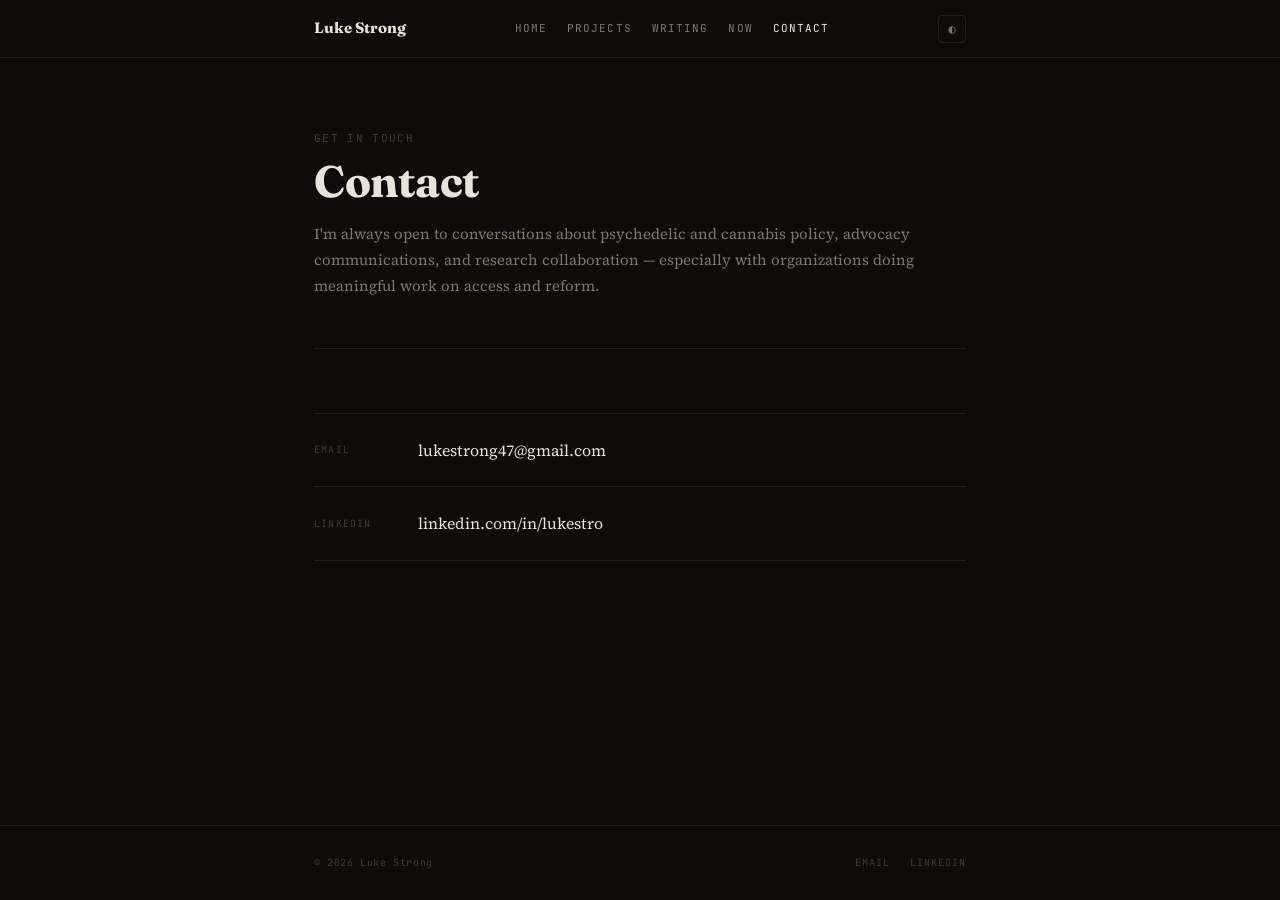
==== contact.html @ 869946e4 "Initial build — Luke Strong portfolio site Static HTML/CSS portfolio with five pages: Home, Projects" ====
<!DOCTYPE html>
<html lang="en" data-theme="dark">
<head>
  <meta charset="UTF-8" />
  <meta name="viewport" content="width=device-width, initial-scale=1.0" />
  <title>Contact — Luke Strong</title>
  <meta name="description" content="Get in touch with Luke Strong." />

  <link rel="preconnect" href="https://fonts.googleapis.com" />
  <link rel="preconnect" href="https://fonts.gstatic.com" crossorigin />
  <link href="https://fonts.googleapis.com/css2?family=Fraunces:opsz,wght@9..144,400;9..144,700&family=Source+Serif+4:ital,wght@0,400;0,600;1,400&family=JetBrains+Mono:wght@400;500&display=swap" rel="stylesheet" />

  <link rel="stylesheet" href="style.css" />
</head>
<body>

  <!-- NAV -->
  <nav>
    <div class="nav-inner">
      <a href="index.html" class="nav-name">Luke Strong</a>
      <div class="nav-links">
        <a href="index.html">Home</a>
        <a href="projects.html">Projects</a>
        <a href="writing.html">Writing</a>
        <a href="now.html">Now</a>
        <a href="contact.html" class="active">Contact</a>
      </div>
      <button class="theme-toggle" id="themeToggle" aria-label="Toggle light/dark mode">◐</button>
    </div>
  </nav>

  <main>
    <div class="container">

      <header class="page-header">
        <span class="mono-label">Get in touch</span>
        <h1>Contact</h1>
        <p class="page-intro">
          I'm always open to conversations about psychedelic and cannabis policy,
          advocacy communications, and research collaboration — especially with
          organizations doing meaningful work on access and reform.
        </p>
      </header>

      <div class="contact-body">

        <div class="contact-links">
          <a href="mailto:lukestrong47@gmail.com" class="contact-link">
            <span class="contact-link-label">Email</span>
            <span class="contact-link-value">lukestrong47@gmail.com</span>
          </a>
          <a href="https://linkedin.com/in/lukestro" target="_blank" rel="noopener" class="contact-link">
            <span class="contact-link-label">LinkedIn</span>
            <span class="contact-link-value">linkedin.com/in/lukestro</span>
          </a>
        </div>

      </div>
    </div>
  </main>

  <footer>
    <div class="footer-inner">
      <span class="footer-copy">© 2026 Luke Strong</span>
      <div class="footer-links">
        <a href="mailto:lukestrong47@gmail.com">Email</a>
        <a href="https://linkedin.com/in/lukestro" target="_blank" rel="noopener">LinkedIn</a>
      </div>
    </div>
  </footer>

  <script>
    const toggle = document.getElementById('themeToggle');
    const html = document.documentElement;
    const stored = localStorage.getItem('theme') || 'dark';
    html.setAttribute('data-theme', stored);
    toggle.textContent = stored === 'dark' ? '◐' : '◑';
    toggle.addEventListener('click', () => {
      const next = html.getAttribute('data-theme') === 'dark' ? 'light' : 'dark';
      html.setAttribute('data-theme', next);
      localStorage.setItem('theme', next);
      toggle.textContent = next === 'dark' ? '◐' : '◑';
    });
  </script>

</body>
</html>
---- style.css ----
/* =========================================
   Luke Strong — Portfolio
   ========================================= */

/* ---- RESET ---- */
*, *::before, *::after {
  box-sizing: border-box;
  margin: 0;
  padding: 0;
}

/* ---- THEME VARIABLES ---- */
:root {
  --bg:           #0d0c0a;
  --bg-card:      #131210;
  --text:         #e8e4dc;
  --text-muted:   #7c7870;
  --text-subtle:  #3e3c38;
  --accent:       #c0a96a;
  --border:       #232018;
  --max-width:    700px;

  --font-display: 'Fraunces', Georgia, serif;
  --font-body:    'Source Serif 4', Georgia, serif;
  --font-mono:    'JetBrains Mono', 'SF Mono', 'Fira Code', monospace;

  --ease: 0.18s ease;
}

[data-theme="light"] {
  --bg:           #f5f2ea;
  --bg-card:      #ede9df;
  --text:         #1c1a14;
  --text-muted:   #7c7870;
  --text-subtle:  #b8b4a8;
  --accent:       #7a5e20;
  --border:       #dbd7cc;
}

/* ---- BASE ---- */
html {
  font-size: 16px;
  scroll-behavior: smooth;
}

body {
  background-color: var(--bg);
  color: var(--text);
  font-family: var(--font-body);
  font-size: 1.0625rem;
  line-height: 1.78;
  -webkit-font-smoothing: antialiased;
  -moz-osx-font-smoothing: grayscale;
  transition: background-color var(--ease), color var(--ease);
  display: flex;
  flex-direction: column;
  min-height: 100vh;
}

/* ---- TYPOGRAPHY ---- */
h1 {
  font-family: var(--font-display);
  font-weight: 700;
  line-height: 1.1;
  letter-spacing: -0.01em;
  font-size: clamp(2.25rem, 6vw, 3.5rem);
}

h2 {
  font-family: var(--font-display);
  font-weight: 700;
  font-size: 1.375rem;
  line-height: 1.25;
}

p {
  margin-bottom: 1.25rem;
}

p:last-child {
  margin-bottom: 0;
}

a {
  color: inherit;
  text-decoration: underline;
  text-decoration-color: var(--border);
  text-underline-offset: 3px;
  transition: text-decoration-color var(--ease), color var(--ease);
}

a:hover {
  text-decoration-color: var(--accent);
}

strong {
  font-weight: 600;
}

/* ---- LAYOUT ---- */
.container {
  max-width: var(--max-width);
  margin: 0 auto;
  padding: 0 1.5rem;
}

main {
  flex: 1;
  padding-top: 57px;
}

/* ---- NAV ---- */
nav {
  position: fixed;
  top: 0;
  left: 0;
  right: 0;
  z-index: 100;
  background: var(--bg);
  border-bottom: 1px solid var(--border);
  transition: background-color var(--ease), border-color var(--ease);
}

.nav-inner {
  max-width: var(--max-width);
  margin: 0 auto;
  padding: 0 1.5rem;
  height: 57px;
  display: flex;
  align-items: center;
  justify-content: space-between;
  gap: 1rem;
}

.nav-name {
  font-family: var(--font-display);
  font-weight: 700;
  font-size: 0.9375rem;
  text-decoration: none;
  color: var(--text);
  white-space: nowrap;
  flex-shrink: 0;
}

.nav-links {
  display: flex;
  align-items: center;
  gap: 1.25rem;
}

.nav-links a {
  font-family: var(--font-mono);
  font-size: 0.6875rem;
  text-transform: uppercase;
  letter-spacing: 0.1em;
  text-decoration: none;
  color: var(--text-muted);
  transition: color var(--ease);
  white-space: nowrap;
}

.nav-links a:hover,
.nav-links a.active {
  color: var(--text);
}

.theme-toggle {
  background: none;
  border: 1px solid var(--border);
  cursor: pointer;
  color: var(--text-muted);
  font-size: 0.75rem;
  width: 28px;
  height: 28px;
  border-radius: 4px;
  display: flex;
  align-items: center;
  justify-content: center;
  transition: color var(--ease), border-color var(--ease);
  flex-shrink: 0;
  font-family: var(--font-mono);
}

.theme-toggle:hover {
  color: var(--text);
  border-color: var(--text-muted);
}

/* ---- SHARED LABEL ---- */
.mono-label {
  font-family: var(--font-mono);
  font-size: 0.6875rem;
  text-transform: uppercase;
  letter-spacing: 0.12em;
  color: var(--text-subtle);
  display: block;
}

/* ---- PAGE HEADER (shared) ---- */
.page-header {
  padding: 4.5rem 0 3rem;
  border-bottom: 1px solid var(--border);
  margin-bottom: 4rem;
}

.page-header h1 {
  font-size: clamp(1.75rem, 4vw, 2.75rem);
  margin-top: 0.5rem;
}

.page-intro {
  font-size: 0.9375rem;
  color: var(--text-muted);
  margin-top: 1rem;
  margin-bottom: 0;
  line-height: 1.75;
}

/* ==============================================
   HOME PAGE
   ============================================== */
.home-hero {
  padding: 4.5rem 0 3.5rem;
  border-bottom: 1px solid var(--border);
}

/* Photo sits beside the tagline + heading */
.home-hero-inner {
  display: flex;
  align-items: flex-start;
  gap: 2.25rem;
}

.home-photo {
  flex-shrink: 0;
}

.home-photo img {
  width: 108px;
  height: 135px;
  object-fit: cover;
  object-position: center top;
  display: block;
  border: 1px solid var(--border);
}

.home-hero-text {
  flex: 1;
  padding-top: 0.125rem;
}

.home-tagline {
  font-family: var(--font-mono);
  font-size: 0.75rem;
  letter-spacing: 0.08em;
  color: var(--accent);
  text-transform: uppercase;
  margin-bottom: 1rem;
}

/* About section — text only */
.home-about {
  padding: 3.5rem 0;
}

.home-about p {
  font-size: 1rem;
  color: var(--text);
  line-height: 1.82;
}

.home-divider {
  border: none;
  border-top: 1px solid var(--border);
  margin: 0 0 3.5rem;
}

/* ---- VALUES ---- */
.home-values {
  margin-bottom: 3.5rem;
}

.home-values h2,
.home-education h2,
.home-recognition h2 {
  font-size: 0.875rem;
  font-family: var(--font-mono);
  font-weight: 500;
  text-transform: uppercase;
  letter-spacing: 0.1em;
  color: var(--text-muted);
  margin-bottom: 1.25rem;
}

.values-list {
  list-style: none;
}

.values-list li {
  padding: 1.125rem 0;
  border-top: 1px solid var(--border);
  font-size: 0.9375rem;
  line-height: 1.75;
  color: var(--text);
}

.values-list li:last-child {
  border-bottom: 1px solid var(--border);
}

.values-list li p {
  margin: 0;
}

/* ---- EDUCATION ---- */
.home-education {
  margin-bottom: 3.5rem;
}

.edu-list {
  list-style: none;
}

.edu-item {
  display: grid;
  grid-template-columns: 72px 1fr;
  gap: 1.25rem;
  align-items: baseline;
  padding: 1rem 0;
  border-top: 1px solid var(--border);
}

.edu-item:last-child {
  border-bottom: 1px solid var(--border);
}

.edu-year {
  font-family: var(--font-mono);
  font-size: 0.6875rem;
  color: var(--text-muted);
  letter-spacing: 0.04em;
  padding-top: 0.125rem;
}

.edu-school {
  font-size: 0.9375rem;
  font-weight: 600;
  color: var(--text);
  margin-bottom: 0.2rem;
}

.edu-degree {
  font-family: var(--font-mono);
  font-size: 0.6875rem;
  color: var(--text-muted);
  letter-spacing: 0.03em;
}

/* ---- RECOGNITION ---- */
.home-recognition {
  padding-bottom: 5rem;
}

.recognition-list {
  list-style: none;
  display: flex;
  flex-direction: column;
  gap: 0.875rem;
}

.recognition-list li {
  display: flex;
  align-items: baseline;
  gap: 1.25rem;
  font-size: 0.9375rem;
  line-height: 1.6;
}

.recognition-year {
  font-family: var(--font-mono);
  font-size: 0.6875rem;
  color: var(--text-muted);
  min-width: 36px;
  flex-shrink: 0;
}

/* ==============================================
   PROJECTS PAGE
   ============================================== */
.projects-list {
  padding-bottom: 5rem;
}

/* Each role is a card separated by a top border */
.role-card {
  padding: 3rem 0 0;
  border-top: 1px solid var(--border);
}

.work-org {
  font-family: var(--font-display);
  font-size: 1.25rem;
  font-weight: 700;
  color: var(--text);
  margin-bottom: 0.3rem;
}

.work-role {
  font-family: var(--font-mono);
  font-size: 0.75rem;
  color: var(--text-muted);
  letter-spacing: 0.04em;
  margin-bottom: 0.2rem;
}

.work-date {
  font-family: var(--font-mono);
  font-size: 0.6875rem;
  color: var(--text-muted);
}

.role-description {
  font-size: 0.9375rem;
  color: var(--text-muted);
  margin-top: 1rem;
  line-height: 1.75;
  margin-bottom: 0;
}

/* Projects sub-list within a role */
.role-projects-label {
  font-family: var(--font-mono);
  font-size: 0.625rem;
  text-transform: uppercase;
  letter-spacing: 0.12em;
  color: var(--text-subtle);
  margin-top: 2rem;
  padding-bottom: 0.75rem;
  border-bottom: 1px solid var(--border);
  display: block;
}

.project-row {
  display: flex;
  justify-content: space-between;
  align-items: center;
  gap: 1.5rem;
  padding: 1rem 0;
  border-bottom: 1px solid var(--border);
}

.project-row-name {
  font-size: 0.9375rem;
  color: var(--text);
  line-height: 1.5;
}

.project-row-output {
  flex-shrink: 0;
  text-align: right;
}

.project-row-output a {
  font-family: var(--font-mono);
  font-size: 0.6875rem;
  color: var(--accent);
  text-decoration: none;
  letter-spacing: 0.03em;
  white-space: nowrap;
  transition: color var(--ease);
}

.project-row-output a:hover {
  color: var(--text);
  text-decoration: none;
}

.coming-soon {
  font-family: var(--font-mono);
  font-size: 0.6875rem;
  color: var(--text-subtle);
  white-space: nowrap;
}

/* Padding at the bottom of the last card's project list */
.role-card:last-child {
  padding-bottom: 5rem;
}

/* Output link inside accordion trigger */
.project-row-output-link {
  font-family: var(--font-mono);
  font-size: 0.6875rem;
  color: var(--accent);
  text-decoration: none;
  letter-spacing: 0.03em;
  white-space: nowrap;
  transition: color var(--ease);
}

.project-row-output-link:hover {
  color: var(--text);
  text-decoration: none;
}

/* ---- ACCORDION ---- */
.accordion-item {
  border-bottom: 1px solid var(--border);
}

.accordion-trigger {
  display: flex;
  justify-content: space-between;
  align-items: center;
  gap: 1.5rem;
  width: 100%;
  background: none;
  border: none;
  cursor: pointer;
  padding: 1rem 0;
  color: var(--text);
  font-family: inherit;
  text-align: left;
}

.accordion-trigger:hover .project-row-name {
  color: var(--accent);
}

.accordion-trigger-right {
  display: flex;
  align-items: center;
  gap: 1rem;
  flex-shrink: 0;
}

.accordion-icon {
  font-family: var(--font-mono);
  font-size: 0.875rem;
  color: var(--text-subtle);
  width: 14px;
  text-align: center;
  transition: transform var(--ease), color var(--ease);
  display: inline-block;
  line-height: 1;
}

.accordion-trigger[aria-expanded="true"] .accordion-icon {
  transform: rotate(45deg);
  color: var(--accent);
}

.accordion-panel {
  /* visibility controlled via hidden attr */
}

.accordion-body {
  padding: 1.25rem 0 2rem;
  border-top: 1px dashed var(--border);
  display: flex;
  flex-direction: column;
  gap: 1.5rem;
}

/* Smooth open/close animation */
.accordion-panel[data-animating] {
  overflow: hidden;
}

/* ==============================================
   WRITING PAGE
   ============================================== */
.writing-body {
  padding-bottom: 5rem;
}

.writing-section {
  margin-bottom: 4rem;
}

.writing-section-title {
  font-family: var(--font-mono);
  font-size: 0.6875rem;
  text-transform: uppercase;
  letter-spacing: 0.12em;
  color: var(--text-subtle);
  padding-bottom: 1rem;
  border-bottom: 1px solid var(--border);
  margin-bottom: 1.75rem;
}

/* Dissertation entry */
.dissertation-title {
  font-family: var(--font-display);
  font-size: 1.25rem;
  font-weight: 700;
  margin-bottom: 0.5rem;
  line-height: 1.2;
}

.dissertation-meta {
  font-family: var(--font-mono);
  font-size: 0.6875rem;
  color: var(--text-muted);
  letter-spacing: 0.03em;
  margin-bottom: 1rem;
}

.dissertation-desc {
  font-size: 0.9375rem;
  color: var(--text);
  line-height: 1.8;
  margin-bottom: 1.75rem;
}

.talk-output {
  padding-top: 1.5rem;
  border-top: 1px dashed var(--border);
}

.talk-output-label {
  font-family: var(--font-mono);
  font-size: 0.625rem;
  text-transform: uppercase;
  letter-spacing: 0.12em;
  color: var(--text-subtle);
  display: block;
  margin-bottom: 0.875rem;
}

.output-link {
  display: inline-flex;
  align-items: center;
  gap: 0.625rem;
  font-family: var(--font-mono);
  font-size: 0.75rem;
  letter-spacing: 0.04em;
  text-decoration: none;
  color: var(--text);
  border: 1px solid var(--border);
  padding: 0.625rem 1.125rem;
  transition: border-color var(--ease), color var(--ease);
}

.output-link:hover {
  border-color: var(--accent);
  color: var(--accent);
  text-decoration: none;
}

.output-link-note {
  font-family: var(--font-mono);
  font-size: 0.6875rem;
  color: var(--text-subtle);
  margin-top: 0.625rem;
  line-height: 1.5;
}

/* Essays / newsletter block */
.substack-block {
  border: 1px dashed var(--border);
  padding: 2.5rem;
  text-align: center;
  display: flex;
  flex-direction: column;
  align-items: center;
  gap: 0.75rem;
}

.substack-block-label {
  font-family: var(--font-mono);
  font-size: 0.6875rem;
  letter-spacing: 0.1em;
  text-transform: uppercase;
  color: var(--text-subtle);
}

.substack-block-text {
  font-size: 0.9375rem;
  color: var(--text-muted);
  margin: 0;
  max-width: 360px;
  line-height: 1.7;
}

/* ==============================================
   NOW PAGE
   ============================================== */
.now-body {
  padding-bottom: 5rem;
}

.now-meta {
  font-family: var(--font-mono);
  font-size: 0.6875rem;
  color: var(--text-subtle);
  letter-spacing: 0.06em;
  margin-bottom: 3.5rem;
  display: flex;
  align-items: center;
  gap: 0.75rem;
}

.now-meta::after {
  content: '';
  flex: 1;
  height: 1px;
  background: var(--border);
}

.now-section {
  margin-bottom: 3rem;
  padding-bottom: 3rem;
  border-bottom: 1px solid var(--border);
}

.now-section:last-child {
  border-bottom: none;
}

.now-section h2 {
  font-size: 1.0625rem;
  font-weight: 600;
  margin-bottom: 1rem;
  font-family: var(--font-body);
}

.now-section p {
  font-size: 0.9375rem;
  color: var(--text);
  line-height: 1.82;
}

.now-book {
  display: grid;
  grid-template-columns: 60px 1fr;
  gap: 1rem;
  align-items: baseline;
  padding: 0.875rem 0;
  border-top: 1px solid var(--border);
}

.now-book:last-child {
  border-bottom: 1px solid var(--border);
}

.now-book-label {
  font-family: var(--font-mono);
  font-size: 0.625rem;
  text-transform: uppercase;
  letter-spacing: 0.1em;
  color: var(--text-subtle);
}

.now-book-title {
  font-size: 0.9375rem;
  color: var(--text);
}

.now-book-author {
  font-size: 0.8125rem;
  color: var(--text-muted);
  font-family: var(--font-mono);
  margin-top: 0.125rem;
}

/* ==============================================
   CONTACT PAGE
   ============================================== */
.contact-body {
  padding-bottom: 5rem;
}

.contact-links {
  display: flex;
  flex-direction: column;
}

.contact-link {
  display: grid;
  grid-template-columns: 80px 1fr;
  gap: 1.5rem;
  align-items: center;
  padding: 1.375rem 0;
  border-top: 1px solid var(--border);
  text-decoration: none;
  color: var(--text);
  transition: color var(--ease);
}

.contact-link:last-child {
  border-bottom: 1px solid var(--border);
}

.contact-link:hover {
  color: var(--accent);
  text-decoration: none;
}

.contact-link-label {
  font-family: var(--font-mono);
  font-size: 0.625rem;
  text-transform: uppercase;
  letter-spacing: 0.12em;
  color: var(--text-subtle);
  transition: color var(--ease);
}

.contact-link:hover .contact-link-label {
  color: var(--accent);
}

.contact-link-value {
  font-family: var(--font-body);
  font-size: 1rem;
}

/* ==============================================
   FOOTER
   ============================================== */
footer {
  border-top: 1px solid var(--border);
  padding: 1.75rem 0;
  transition: border-color var(--ease);
}

.footer-inner {
  max-width: var(--max-width);
  margin: 0 auto;
  padding: 0 1.5rem;
  display: flex;
  justify-content: space-between;
  align-items: center;
}

.footer-copy {
  font-family: var(--font-mono);
  font-size: 0.625rem;
  color: var(--text-subtle);
  letter-spacing: 0.06em;
}

.footer-links {
  display: flex;
  gap: 1.25rem;
}

.footer-links a {
  font-family: var(--font-mono);
  font-size: 0.625rem;
  text-transform: uppercase;
  letter-spacing: 0.1em;
  color: var(--text-subtle);
  text-decoration: none;
  transition: color var(--ease);
}

.footer-links a:hover {
  color: var(--text-muted);
}

/* ==============================================
   RESPONSIVE
   ============================================== */
@media (max-width: 600px) {
  .nav-links {
    gap: 1rem;
  }

  .nav-links a {
    font-size: 0.625rem;
    letter-spacing: 0.06em;
  }

  .contact-link {
    grid-template-columns: 70px 1fr;
    gap: 1rem;
  }

  .edu-item {
    grid-template-columns: 60px 1fr;
    gap: 0.875rem;
  }

  .project-row {
    flex-direction: column;
    align-items: flex-start;
    gap: 0.375rem;
  }

  .project-row-output {
    text-align: left;
  }
}

@media (max-width: 440px) {
  .nav-name {
    font-size: 0.875rem;
  }

  .nav-links {
    gap: 0.75rem;
  }

  h1 {
    font-size: 2rem;
  }
}
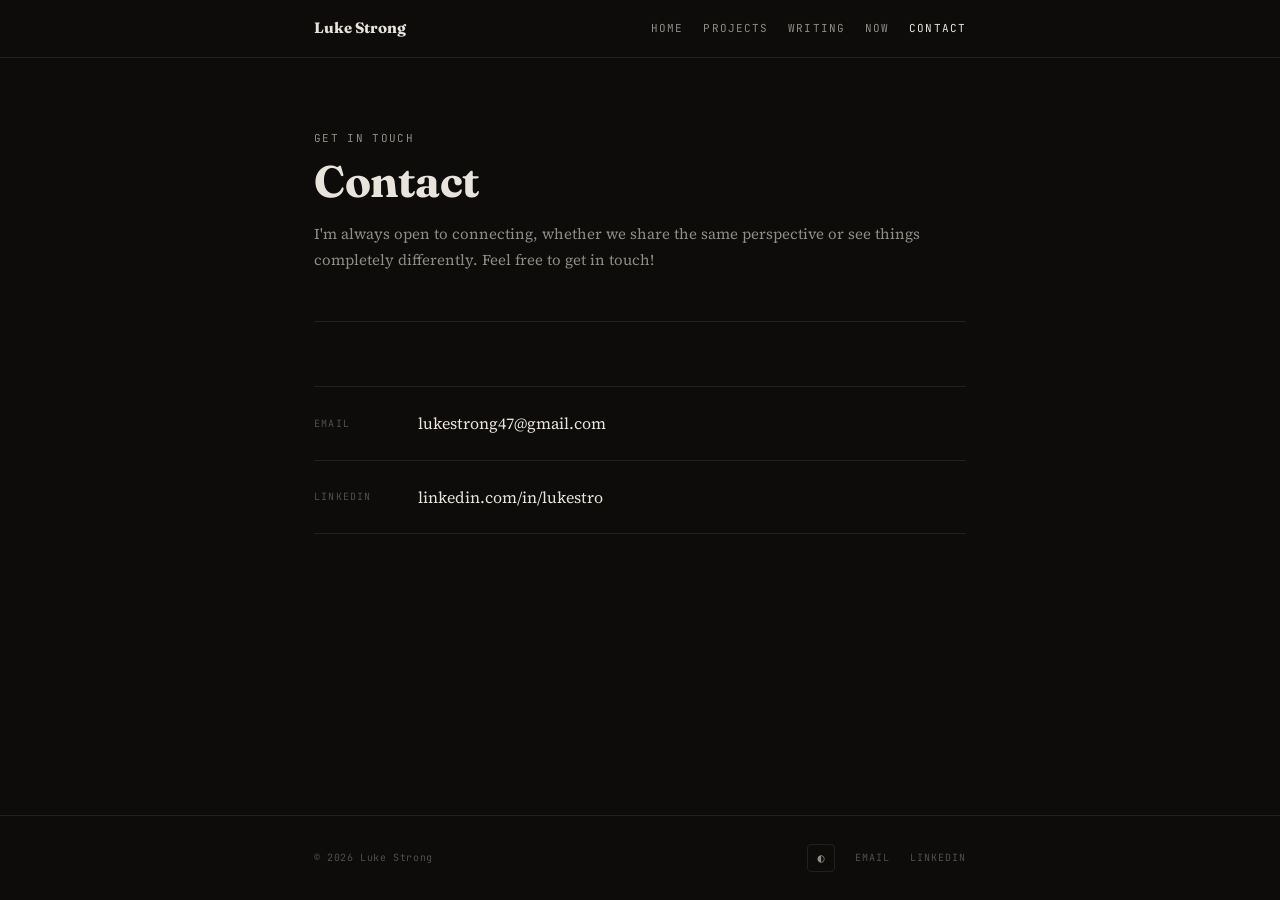
==== commit 298bc3e2: "Apply PDF revision notes — nav, content, and layout updates - Theme toggle moved from nav to footer " ====
--- a/contact.html
+++ b/contact.html
@@ -8,13 +8,12 @@
 
   <link rel="preconnect" href="https://fonts.googleapis.com" />
   <link rel="preconnect" href="https://fonts.gstatic.com" crossorigin />
-  <link href="https://fonts.googleapis.com/css2?family=Fraunces:opsz,wght@9..144,400;9..144,700&family=Source+Serif+4:ital,wght@0,400;0,600;1,400&family=JetBrains+Mono:wght@400;500&display=swap" rel="stylesheet" />
+  <link href="https://fonts.googleapis.com/css2?family=Fraunces:opsz,wght@9..144,400;9..144,700&family=Source+Serif+4:ital,wght@0,400;0,600;1,400&family=JetBrains+Mono:wght@400;500;700&display=swap" rel="stylesheet" />
 
   <link rel="stylesheet" href="style.css" />
 </head>
 <body>
 
-  <!-- NAV -->
   <nav>
     <div class="nav-inner">
       <a href="index.html" class="nav-name">Luke Strong</a>
@@ -25,7 +24,11 @@
         <a href="now.html">Now</a>
         <a href="contact.html" class="active">Contact</a>
       </div>
-      <button class="theme-toggle" id="themeToggle" aria-label="Toggle light/dark mode">◐</button>
+      <button class="nav-hamburger" id="navHamburger" aria-label="Open menu" aria-expanded="false">
+        <span class="hamburger-line"></span>
+        <span class="hamburger-line"></span>
+        <span class="hamburger-line"></span>
+      </button>
     </div>
   </nav>
 
@@ -36,14 +39,12 @@
         <span class="mono-label">Get in touch</span>
         <h1>Contact</h1>
         <p class="page-intro">
-          I'm always open to conversations about psychedelic and cannabis policy,
-          advocacy communications, and research collaboration — especially with
-          organizations doing meaningful work on access and reform.
+          I'm always open to connecting, whether we share the same perspective or see
+          things completely differently. Feel free to get in touch!
         </p>
       </header>
 
       <div class="contact-body">
-
         <div class="contact-links">
           <a href="mailto:lukestrong47@gmail.com" class="contact-link">
             <span class="contact-link-label">Email</span>
@@ -54,32 +55,51 @@
             <span class="contact-link-value">linkedin.com/in/lukestro</span>
           </a>
         </div>
+      </div>
 
-      </div>
     </div>
   </main>
 
   <footer>
     <div class="footer-inner">
       <span class="footer-copy">© 2026 Luke Strong</span>
-      <div class="footer-links">
-        <a href="mailto:lukestrong47@gmail.com">Email</a>
-        <a href="https://linkedin.com/in/lukestro" target="_blank" rel="noopener">LinkedIn</a>
+      <div class="footer-right">
+        <button class="theme-toggle" id="themeToggle" aria-label="Toggle light/dark mode">◐</button>
+        <div class="footer-links">
+          <a href="mailto:lukestrong47@gmail.com">Email</a>
+          <a href="https://linkedin.com/in/lukestro" target="_blank" rel="noopener">LinkedIn</a>
+        </div>
       </div>
     </div>
   </footer>
 
   <script>
-    const toggle = document.getElementById('themeToggle');
     const html = document.documentElement;
     const stored = localStorage.getItem('theme') || 'dark';
     html.setAttribute('data-theme', stored);
-    toggle.textContent = stored === 'dark' ? '◐' : '◑';
-    toggle.addEventListener('click', () => {
+
+    const themeToggle = document.getElementById('themeToggle');
+    themeToggle.textContent = stored === 'dark' ? '◐' : '◑';
+    themeToggle.addEventListener('click', () => {
       const next = html.getAttribute('data-theme') === 'dark' ? 'light' : 'dark';
       html.setAttribute('data-theme', next);
       localStorage.setItem('theme', next);
-      toggle.textContent = next === 'dark' ? '◐' : '◑';
+      themeToggle.textContent = next === 'dark' ? '◐' : '◑';
+    });
+
+    const hamburger = document.getElementById('navHamburger');
+    const navLinks = document.querySelector('.nav-links');
+    hamburger.addEventListener('click', () => {
+      const isOpen = navLinks.classList.toggle('is-open');
+      hamburger.setAttribute('aria-expanded', String(isOpen));
+      hamburger.classList.toggle('is-active', isOpen);
+    });
+    navLinks.querySelectorAll('a').forEach(a => {
+      a.addEventListener('click', () => {
+        navLinks.classList.remove('is-open');
+        hamburger.setAttribute('aria-expanded', 'false');
+        hamburger.classList.remove('is-active');
+      });
     });
   </script>
 
--- a/style.css
+++ b/style.css
@@ -14,8 +14,8 @@
   --bg:           #0d0c0a;
   --bg-card:      #131210;
   --text:         #e8e4dc;
-  --text-muted:   #7c7870;
-  --text-subtle:  #3e3c38;
+  --text-muted:   #908c86;
+  --text-subtle:  #524f4b;
   --accent:       #c0a96a;
   --border:       #232018;
   --max-width:    700px;
@@ -164,6 +164,7 @@
   color: var(--text);
 }
 
+/* Theme toggle — lives in footer */
 .theme-toggle {
   background: none;
   border: 1px solid var(--border);
@@ -186,13 +187,45 @@
   border-color: var(--text-muted);
 }
 
+/* Hamburger — visible on mobile only */
+.nav-hamburger {
+  display: none;
+  flex-direction: column;
+  justify-content: center;
+  align-items: center;
+  gap: 5px;
+  background: none;
+  border: none;
+  cursor: pointer;
+  padding: 4px;
+  flex-shrink: 0;
+}
+
+.hamburger-line {
+  display: block;
+  width: 18px;
+  height: 1.5px;
+  background: var(--text-muted);
+  transition: transform 0.2s ease, opacity 0.2s ease;
+}
+
+.nav-hamburger.is-active .hamburger-line:nth-child(1) {
+  transform: translateY(6.5px) rotate(45deg);
+}
+.nav-hamburger.is-active .hamburger-line:nth-child(2) {
+  opacity: 0;
+}
+.nav-hamburger.is-active .hamburger-line:nth-child(3) {
+  transform: translateY(-6.5px) rotate(-45deg);
+}
+
 /* ---- SHARED LABEL ---- */
 .mono-label {
   font-family: var(--font-mono);
   font-size: 0.6875rem;
   text-transform: uppercase;
   letter-spacing: 0.12em;
-  color: var(--text-subtle);
+  color: var(--text-muted);
   display: block;
 }
 
@@ -224,20 +257,22 @@
   border-bottom: 1px solid var(--border);
 }
 
-/* Photo sits beside the tagline + heading */
+/* Photo sits beside the tagline + heading, height matches text column */
 .home-hero-inner {
   display: flex;
-  align-items: flex-start;
+  align-items: stretch;
   gap: 2.25rem;
 }
 
 .home-photo {
   flex-shrink: 0;
+  display: flex;
 }
 
 .home-photo img {
   width: 108px;
-  height: 135px;
+  height: 100%;
+  min-height: 130px;
   object-fit: cover;
   object-position: center top;
   display: block;
@@ -397,6 +432,12 @@
   border-top: 1px solid var(--border);
 }
 
+/* Remove double line above the first card (page-header already has border-bottom) */
+.role-card:first-child {
+  border-top: none;
+  padding-top: 0;
+}
+
 .work-org {
   font-family: var(--font-display);
   font-size: 1.25rem;
@@ -565,6 +606,53 @@
 /* Smooth open/close animation */
 .accordion-panel[data-animating] {
   overflow: hidden;
+}
+
+/* Prose blocks inside accordion body */
+.prose-block {
+  display: flex;
+  flex-direction: column;
+}
+
+.prose-label {
+  font-family: var(--font-mono);
+  font-size: 0.625rem;
+  font-weight: 700;
+  text-transform: uppercase;
+  letter-spacing: 0.14em;
+  color: var(--accent);
+  display: flex;
+  align-items: center;
+  gap: 0.875rem;
+  margin-bottom: 0.625rem;
+}
+
+.prose-label::after {
+  content: '';
+  flex: 1;
+  height: 1px;
+  background: var(--border);
+  display: block;
+}
+
+.prose-block p {
+  font-size: 0.9375rem;
+  line-height: 1.82;
+  color: var(--text);
+  margin-bottom: 0;
+}
+
+/* Numbered learned list */
+.learned-list {
+  list-style: decimal;
+  padding-left: 1.25rem;
+  font-size: 0.9375rem;
+  line-height: 1.82;
+  color: var(--text);
+  margin: 0;
+  display: flex;
+  flex-direction: column;
+  gap: 0.5rem;
 }
 
 /* ==============================================
@@ -840,6 +928,13 @@
   letter-spacing: 0.06em;
 }
 
+/* Toggle + links grouped on the right */
+.footer-right {
+  display: flex;
+  align-items: center;
+  gap: 1.25rem;
+}
+
 .footer-links {
   display: flex;
   gap: 1.25rem;
@@ -862,16 +957,44 @@
 /* ==============================================
    RESPONSIVE
    ============================================== */
-@media (max-width: 600px) {
+@media (max-width: 640px) {
+  /* Hamburger visible, nav links collapse */
+  .nav-hamburger {
+    display: flex;
+  }
+
   .nav-links {
-    gap: 1rem;
+    display: none;
+    position: fixed;
+    top: 57px;
+    left: 0;
+    right: 0;
+    background: var(--bg);
+    border-bottom: 1px solid var(--border);
+    flex-direction: column;
+    gap: 0;
+    padding: 0 1.5rem;
+    z-index: 99;
   }
 
+  .nav-links.is-open {
+    display: flex;
+  }
+
   .nav-links a {
-    font-size: 0.625rem;
+    font-size: 0.8125rem;
     letter-spacing: 0.06em;
+    padding: 0.875rem 0;
+    border-bottom: 1px solid var(--border);
+    color: var(--text-muted);
   }
 
+  .nav-links a:last-child {
+    border-bottom: none;
+  }
+}
+
+@media (max-width: 500px) {
   .contact-link {
     grid-template-columns: 70px 1fr;
     gap: 1rem;
@@ -882,27 +1005,11 @@
     gap: 0.875rem;
   }
 
-  .project-row {
-    flex-direction: column;
-    align-items: flex-start;
-    gap: 0.375rem;
-  }
-
-  .project-row-output {
-    text-align: left;
-  }
-}
-
-@media (max-width: 440px) {
-  .nav-name {
-    font-size: 0.875rem;
-  }
-
-  .nav-links {
-    gap: 0.75rem;
-  }
-
   h1 {
     font-size: 2rem;
   }
-}
+
+  .home-photo img {
+    width: 80px;
+  }
+}
